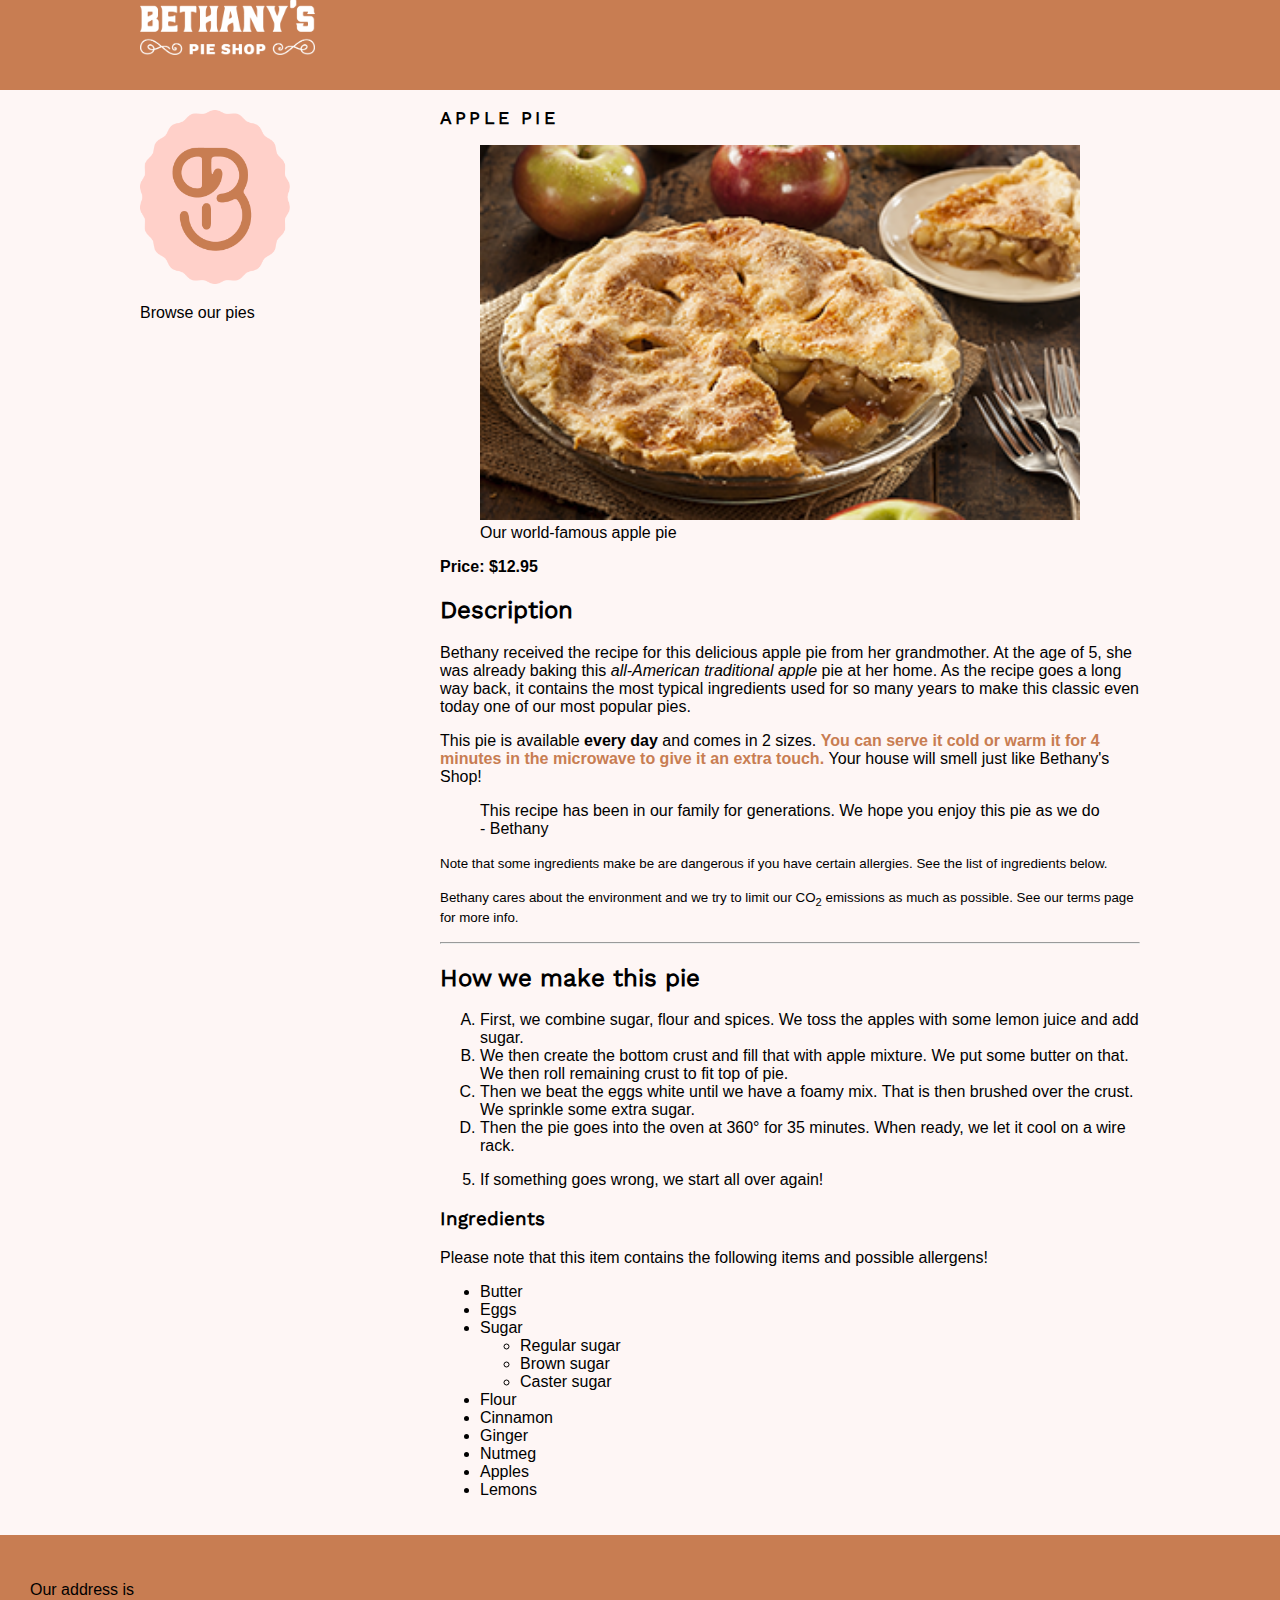
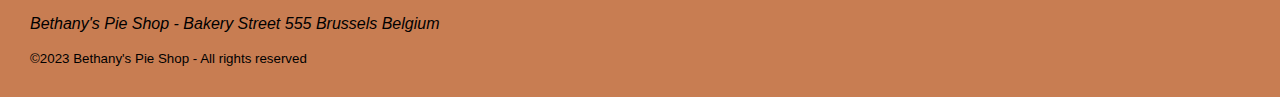
==== BethanyPieShop/applepie.html @ 5073d58d "Updates" ====
<!DOCTYPE html>
<html>

<head>
    <meta charset="utf-8">
    <meta name="author" content="Bethany's Pie Shop">
    <meta name="description" content="Store front for Bethany's Pie Shop">
    <meta name="viewport" content="width=device-width, initial-scale=1">
    <link rel="stylesheet" href="styles.css">
    <link rel="icon" type="image/png" href="favicon.png">
</head>

<body>
    <div id="wrapper">
        <header id="main-header">
            <nav><img src="images/logos/bethany-horizontal-logo.png" class="menu-logo" />
            </nav>
        </header>
        <div id="main-content">
            <aside id="left-menu">
                <img src="images/logos/bethany-badge-logo.png" width="150px" />
                <header>
                    <p class="aside-header">Browse our pies</p>
                </header>
            </aside>
            <main id="main">
                <article>
                    <header>
                        <p class="page-header-small">Apple pie</p>
                    </header>
                    <figure>
                        <img
                                src="images/products/fruitpies/apple-pie-small.jpg" width="600" alt="Apple pie" />
                        <figcaption>Our world-famous apple pie</figcaption>
                    </figure>

                    <div>
                        <strong>Price: $12.95</strong>
                        <h2>Description</h2>
                        <p>
                            Bethany received the recipe for this delicious apple pie from her grandmother. At the age of
                            5,
                            she
                            was
                            already baking this <em>all-American traditional apple</em> pie at her home.
                            As the recipe goes a long way back, it contains the most typical ingredients used for so
                            many
                            years
                            to
                            make this classic even today one of our most popular pies.
                        </p>
                        <p>
                            This pie is available <strong>every day</strong> and comes in 2 sizes. <span
                                style="color:#c87d52; font-weight:bold ;">You can serve it cold or warm it for 4 minutes
                                in
                                the microwave to give it an extra touch. </span>Your house will smell just like
                            Bethany's
                            Shop!
                        </p>
                        <p>
                        <blockquote>
                            This recipe has been in our family for generations. We hope you enjoy this pie as we do -
                            Bethany
                        </blockquote>
                        </p>

                        <p><small>Note that some ingredients make be are dangerous if you have certain allergies. See
                                the
                                list
                                of ingredients below.</small></p>
                        <p><small>Bethany cares about the environment and we try to limit our CO<sub>2</sub> emissions
                                as
                                much
                                as possible. See our terms page for more info.</small></p>
                        <hr>

                        <h2>How we make this pie</h2>
                        <ol type="A">
                            <li>
                                First, we combine sugar, flour and spices. We toss the apples with some lemon juice and
                                add
                                sugar.
                            </li>
                            <li>We then create the bottom crust and fill that with apple mixture. We put some butter on
                                that. We
                                then roll remaining crust to fit top of pie.
                            </li>
                            <li>Then we beat the eggs white until we have a foamy mix. That is then brushed over the
                                crust.
                                We
                                sprinkle some extra sugar.
                            </li>
                            <li>Then the pie goes into the oven at 360° for 35 minutes. When ready, we let it cool on a
                                wire
                                rack.
                            </li>
                        </ol>

                        <ol start="5">
                            <li>If something goes wrong, we start all over again!</li>
                        </ol>

                        <h3>Ingredients</h3>
                        <p>Please note that this item contains the following items and possible allergens!</p>
                        <ul>
                            <li>Butter</li>
                            <li>Eggs</li>
                            <li>Sugar</li>
                            <ul>
                                <li>Regular sugar</li>
                                <li>Brown sugar</li>
                                <li>Caster sugar</li>
                            </ul>
                            <li>Flour</li>
                            <li>Cinnamon</li>
                            <li>Ginger</li>
                            <li>Nutmeg</li>
                            <li>Apples</li>
                            <li>Lemons</li>
                        </ul>
                    </div>


                </article>
            </main>
        </div>
        <footer>
            <p>Our address is
            <address>Bethany's Pie Shop - Bakery Street 555 Brussels Belgium</address>
            </p>
            <small>&copy;2023 Bethany's Pie Shop - All rights reserved</small>
        </footer>
    </div>
</body>

</html>
---- BethanyPieShop/styles.css ----
body {
    background-color: #fef6f5; 
    font-family: 'Segoe UI', 'Segoe UI', Tahoma, Geneva, Verdana, sans-serif;
    margin-top: 0px;
    margin-bottom: 0px;
    margin-left: auto;
    margin-right: auto;
}

/* Specific layout styles, for amongst others footer */
* {
    box-sizing: border-box
}

#wrapper {
    display: flex;
    flex-direction: column;
    justify-content: space-between;
    min-height: 100vh;
}

@font-face {
    font-family: WorkSansBold;
    src: url(fonts/WorkSans-Bold.ttf);
}

@font-face {
    font-family: WorkSansRegular;
    src: url(fonts/WorkSans-Regular.ttf);
}

h1 {
    font-size: 2em;
    color: #c87d52;
    font-family: WorkSansBold;
}

h2,h3,h4 {
    font-family: WorkSansRegular;
}

h2 {
    font-weight: bolder;
}

#promo-header {
    font-family: WorkSansBold;
    font-variant: small-caps;   
}

#main-header {
    background-color: #c87d52;
}

nav {
    height: 80px;
    width: 1000px;
    margin: 0 auto 10px;
}

#main-content {
    width: 1000px;
    margin-left: auto;
    margin-right: auto;
}

#left-menu {
    float: left;
    width: 30%;
    padding-top: 20px;
    padding-right: 50px;
}

#main {
    float: right;
    width: 70%;
    margin-bottom: 20px;
}

footer {
    clear:both;
    width: 100%;
    background-color: #c87d52;
    padding: 30px;
}

.menu-logo {
    width:175px;
    margin-right:30px;
}

table, td, th {
    border: 1px solid black;
    border-collapse: collapse;
    padding: 5px;
}

.page-header-small {
    font-family: WorkSansRegular;
    color: black;
    text-transform: uppercase;
    text-align: left;
    font-weight: bold;
    font-size: 1.1em;
    letter-spacing: 0.2rem;
}


/*
#main {
    background-color: #c87d52;
    margin: 100px 200px;
    padding: 25px;
}





h2 {
    text-decoration: underline;
}

/* # is for ids 
#promo {
    background-color: brown;
    color: white;
    font-weight: bold;
}

/*  . is for class names   
.intro-text {
    font-size: small;
}

.intro-text h3 {
    font-size: 20px;
    color: #c87d52;
}

a:link {
    color: #c87d52;
}
a:visited {
    color:brown;
}
a:hover {
    color: #c87d52;
}
a:active {
    color: lightcoral;
}

.main-content p {
    background-color: #c87d52;
}
*/
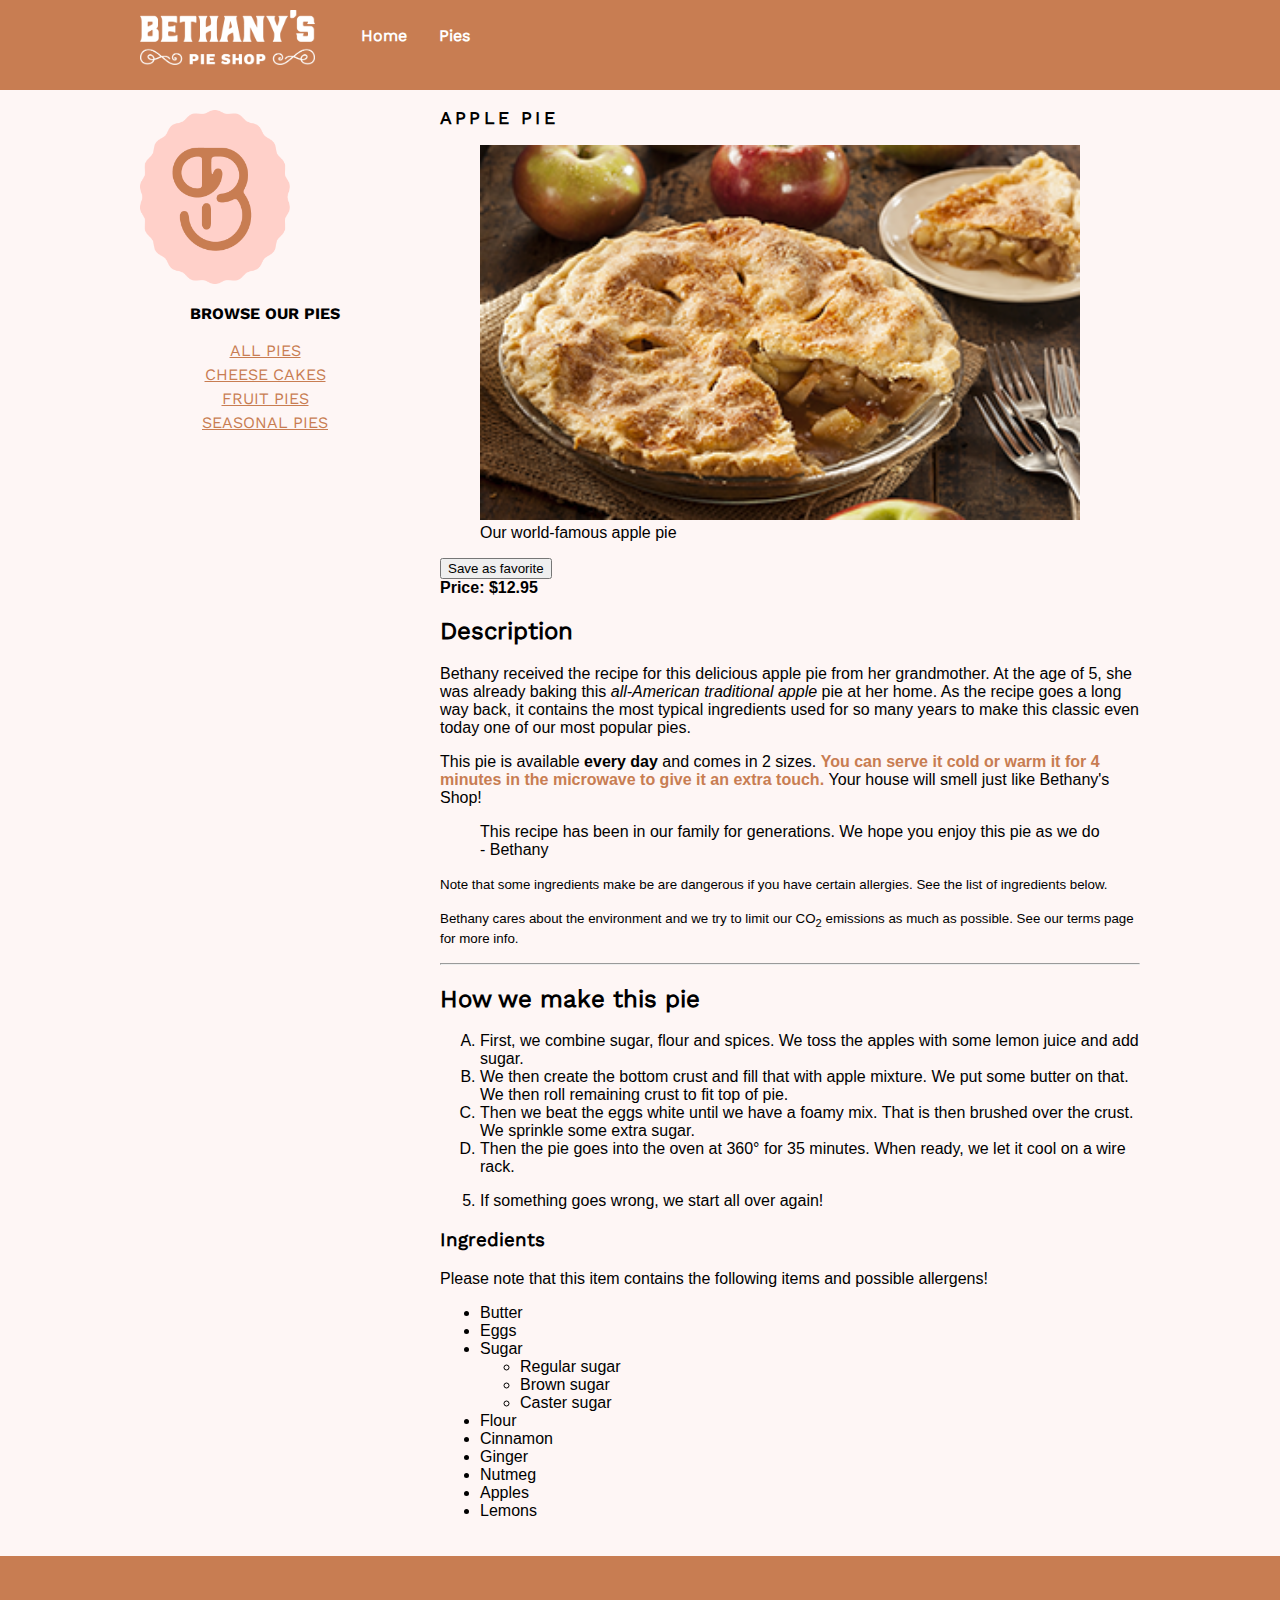
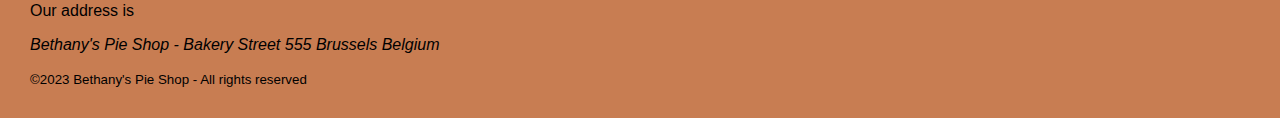
==== commit 0349891e: "Updates" ====
--- a/BethanyPieShop/applepie.html
+++ b/BethanyPieShop/applepie.html
@@ -8,20 +8,53 @@
     <meta name="viewport" content="width=device-width, initial-scale=1">
     <link rel="stylesheet" href="styles.css">
     <link rel="icon" type="image/png" href="favicon.png">
+
+    <script>
+        function save() {
+            localStorage.setItem("applepie", true);            
+        }
+
+
+        window.onload = function() {
+            var favorite = document.getElementById('favorite');
+            if(window.Storage) {
+                var storage=window.localStorage;
+                if(storage.getItem('applepie') == 'true'  ) {
+                    favorite.innerHTML = 'Applie pie is one of our favorites';
+                }
+            }
+        }
+
+
+    </script>
+
 </head>
 
 <body>
     <div id="wrapper">
         <header id="main-header">
-            <nav><img src="images/logos/bethany-horizontal-logo.png" class="menu-logo" />
+            <nav>   
+                <ul>
+                    <li> <img src='images/logos/bethany-horizontal-logo.png' class='menu-logo'/></li>
+                    <li> <a href='index.html'>Home</a></li>
+                    <li> <a href='pieoverview.html'>Pies</a></li> 
+                </ul>           
             </nav>
         </header>
         <div id="main-content">
             <aside id="left-menu">
-                <img src="images/logos/bethany-badge-logo.png" width="150px" />
+                <a href='index.html'>
+                    <img src='images/logos/bethany-badge-logo.png' width='150px' />
+                </a>
                 <header>
                     <p class="aside-header">Browse our pies</p>
                 </header>
+                <ul class='small-menu'>
+                    <li> <a href='pieoverview.html'>All pies</a></li>
+                    <li> <a href='cheesecakes.html'>Cheese Cakes</a></li>
+                    <li> <a href='fruitpies.html'>Fruit pies</a></li>
+                    <li> <a href='seasonalpies.html'>Seasonal pies</a></li>
+                </ul>
             </aside>
             <main id="main">
                 <article>
@@ -29,11 +62,18 @@
                         <p class="page-header-small">Apple pie</p>
                     </header>
                     <figure>
-                        <img
-                                src="images/products/fruitpies/apple-pie-small.jpg" width="600" alt="Apple pie" />
+                        <a href='images/products/fruitpies/apple-pie.jpg'
+                         target='_blank'
+                        >
+                            <img src="images/products/fruitpies/apple-pie-small.jpg" width="600" alt="Apple pie" />
+                        </a>
                         <figcaption>Our world-famous apple pie</figcaption>
                     </figure>
+                    <button type='button' onclick='save()' >Save as favorite</button>
+                    <span id='favorite'>
 
+
+                    </span> 
                     <div>
                         <strong>Price: $12.95</strong>
                         <h2>Description</h2>
--- a/BethanyPieShop/styles.css
+++ b/BethanyPieShop/styles.css
@@ -39,6 +39,33 @@
     font-family: WorkSansRegular;
 }
 
+.small-menu {
+    list-style-type: none;
+    list-style: none;
+    text-align: center;
+    padding: 0px;
+}
+
+.small-menu>li>a {
+    font-family: WorkSansRegular;
+    text-transform: uppercase;
+    line-height: 1.5em;
+    color: #c87d52;
+}
+
+.aside-header {
+    text-align: center;
+    font-family: WorkSansBold;
+    text-transform: uppercase;
+}
+
+#left-menu>a>img> {
+    width: 150px;
+    margin: auto;
+    display: block;
+}
+
+
 h2 {
     font-weight: bolder;
 }
@@ -106,6 +133,84 @@
 }
 
 
+
+nav>ul {
+    list-style-type: none;
+    margin: 0;
+    padding: 0;
+    padding-top: 10px;
+}
+
+nav>ul>li {
+    float: left;
+}
+
+nav>ul>li a {
+    display: block;
+    color: white;
+    text-align: center;
+    padding: 16px;
+    text-decoration: none;
+    font-weight: bold;
+    font-family: WorkSansRegular;
+}
+
+form{
+    padding: 25px
+}
+input[type=text],
+input[type=date],
+input[type=email],
+select,
+textarea {
+    width: 100%;
+    padding:12px;
+    border: 1px solid #ccc;
+    border-radius: 8px;
+    box-sizing: border-box;
+    margin-top: 6px;
+    margin-bottom: 16px;
+    resize: none;
+    font-family: WorkSansRegular;
+}
+
+
+input[type=submit] {
+    background-color: #c87d52;
+    color: black;
+    font-family: WorkSansRegular;
+    text-transform: uppercase;
+    font-size:  large;
+    padding: 12px 20px;
+    border: none;
+    border-radius: 4px;
+    cursor: pointer;
+}
+
+label {
+    font-family: WorkSansRegular;
+    text-transform: uppercase;
+    font-size: .9em;
+}
+
+
+fieldset {
+    padding: 16px;
+    border-radius: 10px;
+    border-color: #c87d52;
+    margin-bottom: 30px;
+}
+
+legend {
+    margin-bottom: 0px;
+    margin-left: 16px;
+    font-family: WorkSansRegular;
+    text-transform: uppercase;
+}
+
+
+
+
 /*
 #main {
     background-color: #c87d52;
